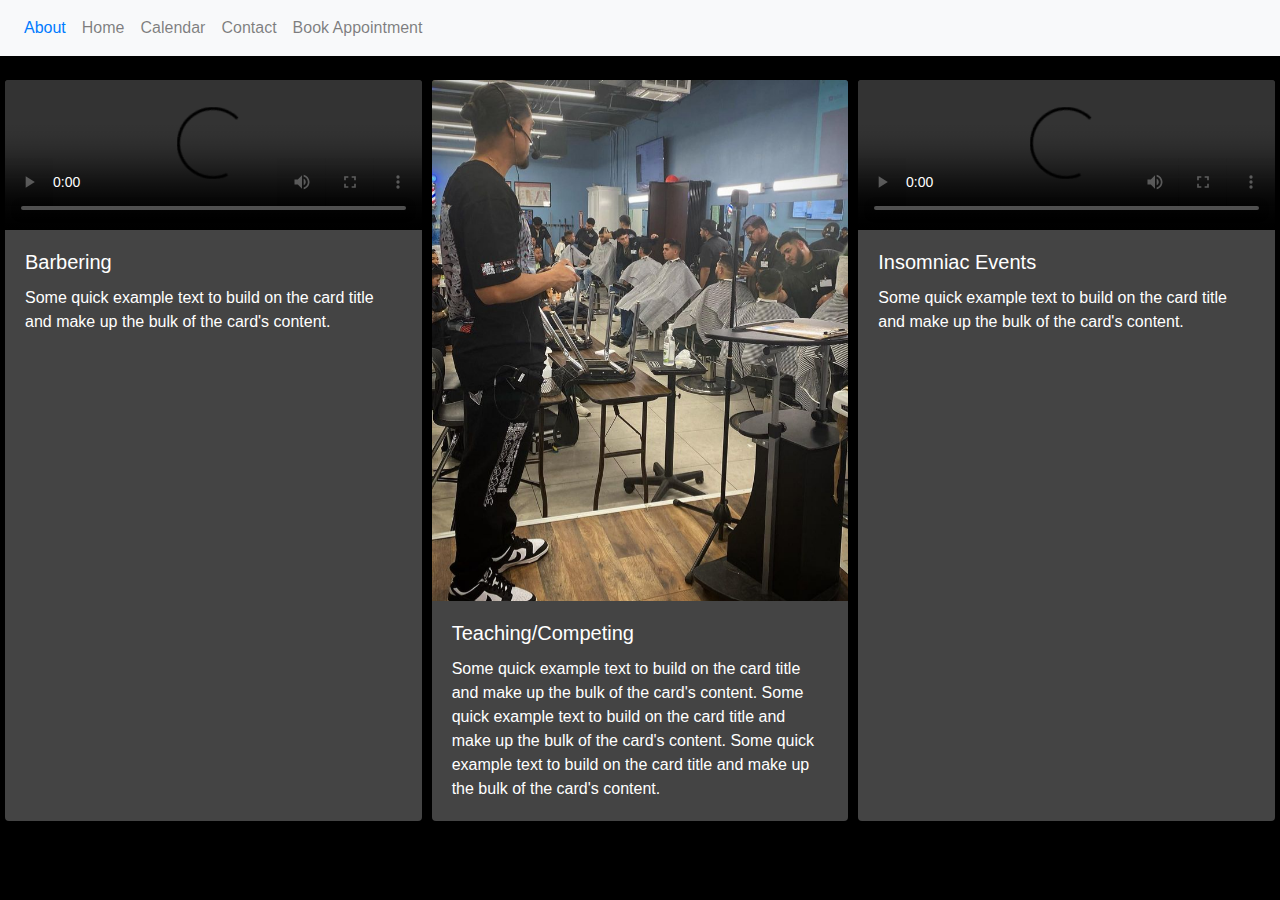
==== pages/about.html @ 14271ab6 "Initial Mockup Design" ====
<!DOCTYPE html>
<html lang="en">
<head>
    <meta charset="UTF-8">
    <meta name="viewport" content="width=device-width, initial-scale=1.0">
    <title>About - Blessed Up Barber Studio</title>
    <!-- Bootstrap CSS -->
    <link href="https://stackpath.bootstrapcdn.com/bootstrap/4.3.1/css/bootstrap.min.css" rel="stylesheet">
    <!-- Custom CSS -->
    <link href="../css/about.css" rel="stylesheet">
</head>
<body>
    <!--Navbar content-->
    <nav class="navbar navbar-expand-lg navbar-light bg-light">

        <button class="navbar-toggler" type="button" data-toggle="collapse" data-target="#navbarNav" aria-controls="navbarNav" aria-expanded="false" aria-label="Toggle navigation">
            <span class="navbar-toggler-icon"></span>
        </button>
        <div class="collapse navbar-collapse" id="navbarNav">
            <ul class="navbar-nav">
                <li class="nav-item active">
                    <a class="nav-link" href="#">About <span class="sr-only">(current)</span></a>
                </li>
                <li class="nav-item">
                    <a class="nav-link" href="home.html">Home</a>
                </li>
                <li class="nav-item">
                    <a class="nav-link" href="calendar.html">Calendar</a>
                </li>
                <li class="nav-item">
                  <a class="nav-link" href="contact.html">Contact</a>
                </li>
                <li class="nav-item">
                    <a class="nav-link" href="https://booksy.com/en-us/143688_chris-blanco-blessedupbarber-studio_barber-shop_36347_los-fresnos?do=invite&_branch_match_id=1265840447304080711&utm_medium=merchant_customer_invite&_branch_referrer=H4sIAAAAAAAAA8soKSkottLXT07J0UvKz88urtRLzs%2FVdzQudC22DCywqEwCANtNQiEiAAAA">Book Appointment</a>
                  </li>
            </ul>
        </div>
    </nav>
        <!-- Mixed Gallery Section: Videos and Image -->
    <div class="container mt-4">
        <div class="row">
            <!-- Video card for Barbering -->
            <div class="col-md-4 mb-3">
                <div class="card h-100">
                    <video class="card-img-top" controls>
                        <source src="../videos/barberingvid2.mp4" type="video/mp4">
                        Your browser does not support the video tag.
                    </video>
                    <div class="card-body">
                        <h5 class="card-title">Barbering</h5>
                        <p class="card-text">Some quick example text to build on the card title and make up the bulk of the card's content.</p>
                    </div>
                </div>
            </div>
            <!-- Image card for Teaching/Competing -->
            <div class="col-md-4 mb-3">
                <div class="card h-100">
                    <img src="../images/slideimg2.png" class="card-img-top" alt="Teaching/Competing">
                    <div class="card-body">
                        <h5 class="card-title">Teaching/Competing</h5>
                        <p class="card-text">Some quick example text to build on the card title and make up the bulk of the card's content.
                            Some quick example text to build on the card title and make up the bulk of the card's content.
                            Some quick example text to build on the card title and make up the bulk of the card's content.</p>
                    </div>
                </div>
            </div>
            <!-- Video card for Music -->
            <div class="col-md-4 mb-3">
                <div class="card h-100">
                    <video class="card-img-top" controls>
                        <source src="../videos/insomniacvid.mp4" type="video/mp4">
                        Your browser does not support the video tag.
                    </video>
                    <div class="card-body">
                        <h5 class="card-title">Insomniac Events</h5>
                        <p class="card-text">Some quick example text to build on the card title and make up the bulk of the card's content.</p>
                    </div>
                </div>
            </div>
        </div>
    </div>

    <!-- Bootstrap JS, Popper.js, and jQuery -->
    <script>document.addEventListener('play', function(e){
        var videos = document.getElementsByTagName('video');
        for(var i = 0, len = videos.length; i < len;i++){
            if(videos[i] != e.target){
                videos[i].pause();
            }
        }
    }, true);
    </script>
    <script src="https://code.jquery.com/jquery-3.3.1.slim.min.js"></script>
    <script src="https://cdnjs.cloudflare.com/ajax/libs/popper.js/1.14.7/umd/popper.min.js"></script>
    <script src="https://stackpath.bootstrapcdn.com/bootstrap/4.3.1/js/bootstrap.min.js"></script>
</body>
</html>
---- css/about.css ----
body {
    background-color: black; /* Setting the background of the entire website to black */
  }
  
  /* Custom CSS for Bootstrap Navbar */
  .navbar {
    background-color: #333; /* Dark background */
  }
  
  .navbar .navbar-brand, .navbar-nav .nav-link {
    color: #fff; /* White text */
  }
  
  .navbar .navbar-nav .nav-link:hover {
    color: #f8f9fa; /* Slightly lighter white on hover */
  }
  
  .navbar .navbar-nav .active > .nav-link, 
  .navbar .navbar-nav .nav-item:focus > .nav-link {
    color: #007bff; /* Bootstrap primary color for active/focus */
  }
  
  /* Video and Image Gallery Section */
.container {
  color: #fff; /* White text for better readability */
}

.card {
  background-color: #444; /* Dark background for cards */
  border: none;
}

.card-title, .card-text {
  color: #fff; /* White text inside cards */
}

/* Animations (Simple Fade-in Effect) */
@keyframes fadeIn {
  from {opacity: 0;}
  to {opacity: 1;}
}

.container {
  animation: fadeIn 1.5s;.row {
    display: flex;
    flex-wrap: wrap;
  }
  
  .container {
    display: flex;
    flex-direction: column;
  }
  
}

/* Existing CSS */

/* If you want the container to have a larger maximum width */
.container {
  max-width: 1400px; /* Adjust this value as needed */
}

/* Reducing padding inside the column to make the cards larger */
.col-md-4 {
  padding: 0 5px; /* Reducing the padding; adjust as needed */
}

/* If you want to set a minimum width on the cards */
.card {
  min-width: 300px; /* Set a minimum width to make cards larger */
}

/* Ensuring the video fills the card */
.card-img-top {
  width: 100%; /* Ensures the video/image stretches to the full width of the card */
  height: auto; /* Keeps the aspect ratio of the video/image */
}
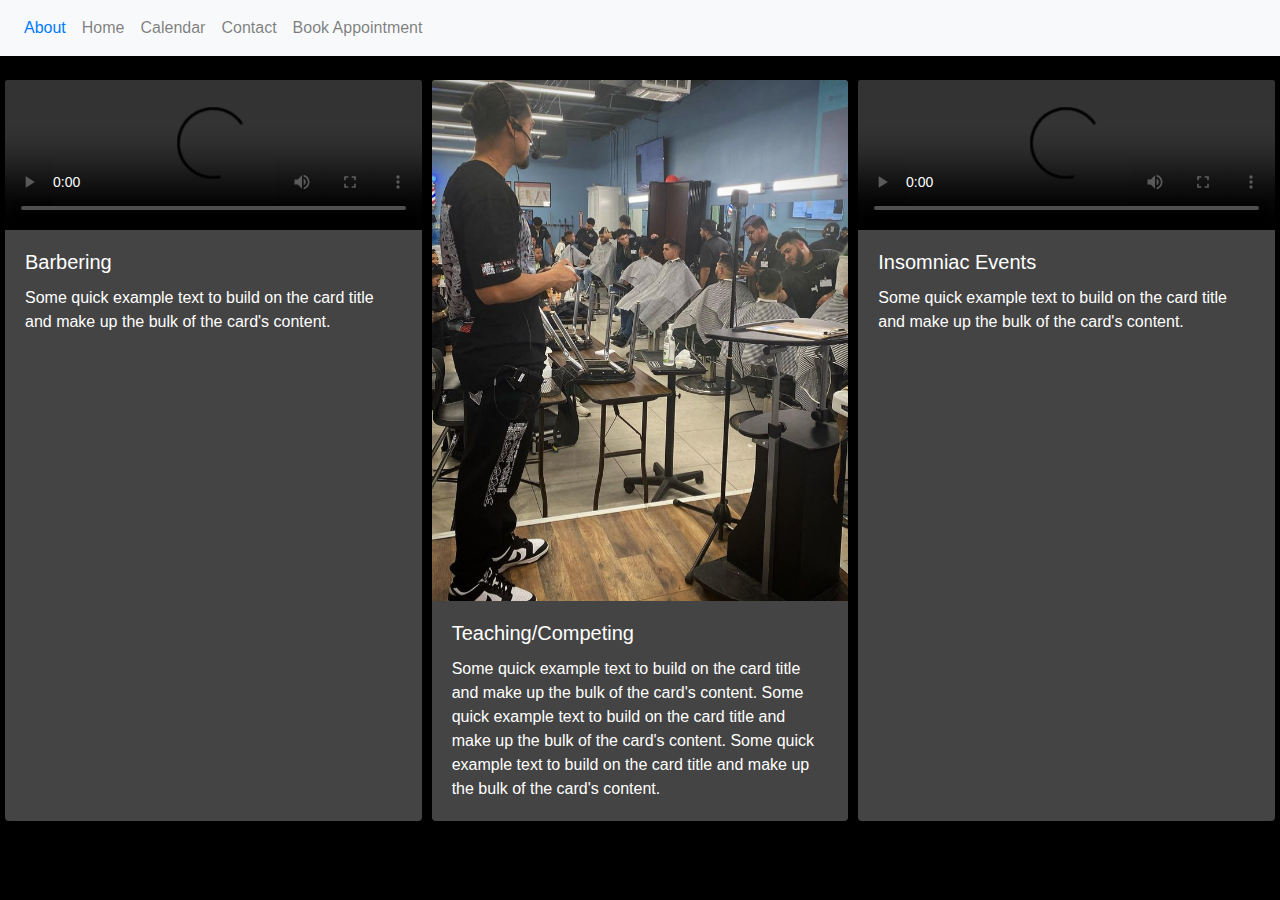
==== commit 5febae8a: "fixed calendar and trying new vid" ====
--- a/pages/about.html
+++ b/pages/about.html
@@ -25,7 +25,7 @@
                     <a class="nav-link" href="home.html">Home</a>
                 </li>
                 <li class="nav-item">
-                    <a class="nav-link" href="calendar.html">Calendar</a>
+                    <a class="nav-link" href="https://5aeb0716994143928d272cd44755d726.elf.site">Calendar</a>
                 </li>
                 <li class="nav-item">
                   <a class="nav-link" href="contact.html">Contact</a>
@@ -68,7 +68,7 @@
             <div class="col-md-4 mb-3">
                 <div class="card h-100">
                     <video class="card-img-top" controls>
-                        <source src="../videos/insomniacvid.mp4" type="video/mp4">
+                        <source src="../videos/barberingvid.mp4" type="video/mp4">
                         Your browser does not support the video tag.
                     </video>
                     <div class="card-body">
